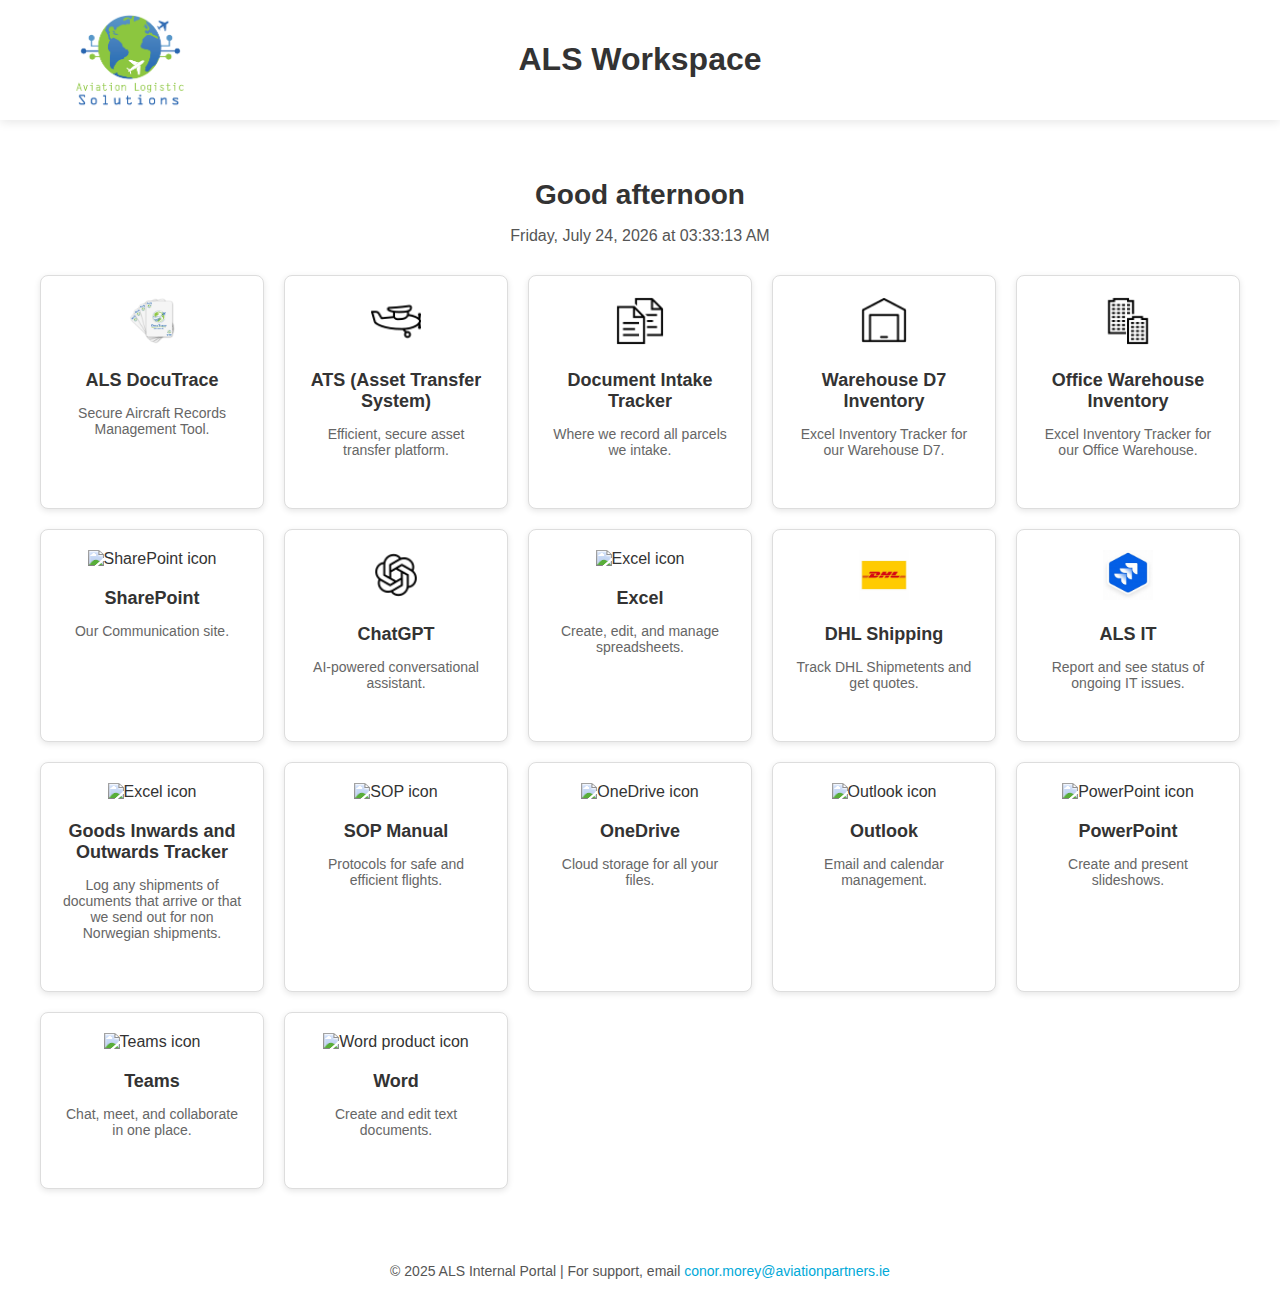
==== index.html @ 17dcae13 "Update index.html" ====
<!DOCTYPE html>
<html lang="en">
<head>
    <meta charset="UTF-8">
    <meta name="viewport" content="width=device-width, initial-scale=1.0">
    <link rel="icon" type="image/x-icon" href="favicon.ico">
    <link rel="stylesheet" href="styles.css">
    <title>ALS Workspace</title>
    <link rel="icon" type="image/x-icon" href="favicon.ico">
</head>
<body>

<header>
    <div class="logo-container">
        <img src="logo.png" alt="Company Logo">
    </div>
    <h1 class="header-title">ALS Workspace</h1>
</header>

<section class="dashboard">
    <h1>Good afternoon</h1>
    <p class="time" id="time"></p>
  
    <div class="app-grid">
      <!-- ALS DocuTrace -->
      <div class="app-card">
        <a href="https://docutrace.aviationpartners.ie/" target="_blank">
          <img src="docutrace-logo.png" alt="DocuTrace Icon" />
          <h3>ALS DocuTrace</h3>
          <p>Secure Aircraft Records Management Tool.</p>
        </a>
      </div>
  
      <!-- ATS -->
      <div class="app-card">
        <a href="https://ats.aviationdatainsights.com/login" target="_blank">
          <img src="ats.png" alt="ATS Icon" />
          <h3>ATS (Asset Transfer System)</h3>
          <p>Efficient, secure asset transfer platform.</p>
        </a>
      </div>
  
      <!-- Document Intake Tracker -->
      <div class="app-card">
        <a href="https://aviationlogisticsolutions-my.sharepoint.com/:x:/g/personal/neala_mccarthy_aviationpartners_ie/EfTbSPjtTt1JhOvUDkiCV94BsfOjkYiiDNWWunxklBJSZw?e=IhPFg5" target="_blank">
          <img src="intake.png" alt="Document Intake Tracker Icon" />
          <h3>Document Intake Tracker</h3>
          <p>Where we record all parcels we intake.</p>
        </a>
      </div>
  
      <!-- Warehouse D7 Inventory -->
      <div class="app-card">
        <a
          href="https://aviationlogisticsolutions.sharepoint.com/:x:/g/ETkU0-B3QUBEi0cLjNDC2F0BOCZASp_LmU_-BeC8utzMag?e=1Z7FUs&wdOrigin=TEAMS-MAGLEV.p2p_ns.rwc&wdExp=TEAMS-TREATMENT&wdhostclicktime=1737473351470&web=1&clickparams=eyJBcHBOYW1lIjoiVGVhbXMtRGVza3RvcCIsIkFwcFZlcnNpb24iOiI0OS8yNDEyMDEwMDIxNyIsIkhhc0ZlZGVyYXRlZFVzZXIiOmZhbHNlfQ%3D%3D"
          target="_blank"
        >
          <img src="d7.png" alt="D7 Icon" />
          <h3>Warehouse D7 Inventory</h3>
          <p>Excel Inventory Tracker for our Warehouse D7.</p>
        </a>
      </div>
  
      <!-- Office Warehouse Inventory -->
      <div class="app-card">
        <a
          href="https://aviationlogisticsolutions.sharepoint.com/:x:/g/ETbfGgnd7qBIo3o8H0XPOv4B9sdT10GMMLQmiHIqxA-_Bw?e=sQu7Qf"
          target="_blank"
        >
          <img src="office.png" alt="Office Document Tracker Icon" />
          <h3>Office Warehouse Inventory</h3>
          <p>Excel Inventory Tracker for our Office Warehouse.</p>
        </a>
      </div>
  
      <!-- SharePoint -->
      <div class="app-card">
        <a
          href="https://aviationlogisticsolutions.sharepoint.com/"
          target="_blank"
        >
          <img
            src="https://res-1.cdn.office.net/files/fabric-cdn-prod_20230815.002/assets/brand-icons/product/svg/sharepoint_48x1.svg"
            width="48"
            height="48"
            alt="SharePoint icon"
          />
          <h3>SharePoint</h3>
          <p>Our Communication site.</p>
        </a>
      </div>
  
      <!-- ChatGPT -->
      <div class="app-card">
        <a href="https://chat.openai.com/" target="_blank">
          <img src="chatgpt-icon.png" alt="ChatGPT Icon" />
          <h3>ChatGPT</h3>
          <p>AI-powered conversational assistant.</p>
        </a>
      </div>
  
      <!-- Excel -->
      <div class="app-card">
        <a
          href="https://www.microsoft.com/en-us/microsoft-365/excel"
          target="_blank"
        >
          <img
            src="https://res-1.cdn.office.net/files/fabric-cdn-prod_20230815.002/assets/brand-icons/product/svg/excel_48x1.svg"
            width="48"
            height="48"
            alt="Excel icon"
          />
          <h3>Excel</h3>
          <p>Create, edit, and manage spreadsheets.</p>
        </a>
      </div>

      <!-- DHL -->
      <div class="app-card">
        <a
          href="https://mydhl.express.dhl/ie/en/home.html?login=successful#/getQuoteTab"
          target="_blank"
        >
        <img src="dhl.jpg" alt="DHL Icon" />
          <h3>DHL Shipping</h3>
          <p>Track DHL Shipmetents and get quotes.</p>
        </a>
      </div>

      <!-- IT Issues -->
      <div class="app-card">
        <a
          href="https://aviationpartners.atlassian.net/jira/software/projects/AI/boards/5"
          target="_blank"
        >
        <img src="jira.jpg" alt="Jira Icon" />
          <h3>ALS IT</h3>
          <p>Report and see status of ongoing IT issues.</p>
        </a>
      </div>

      <!-- Goods Inwards and Outwards Tracker -->
      <div class="app-card">
        <a
          href="https://aviationlogisticsolutions.sharepoint.com/:x:/g/Ea5E0idXxjJKnZCHqPvg0yEBpE7W0v1p2ZskX4-EynvkGQ?rtime=44yocD9M3Ug"
          target="_blank"
        >
          <img
            src="https://res-1.cdn.office.net/files/fabric-cdn-prod_20230815.002/assets/brand-icons/product/svg/excel_48x1.svg"
            width="48"
            height="48"
            alt="Excel icon"
          />
          <h3>Goods Inwards and Outwards Tracker</h3>
          <p>Log any shipments of documents that arrive or that we send out for non Norwegian shipments.</p>
        </a>
      </div>

      <!-- SOP Manual -->
      <div class="app-card">
        <a
          href="https://aviationlogisticsolutions.sharepoint.com/Shared%20Documents/Forms/AllItems.aspx?id=%2FShared%20Documents%2FLibrary%2FQuality%20Assurance%2FStandard%20Operating%20Procedures%20%28SOP%29%2FALS%20SOP%20Manual%20Rev%2E8%2Epdf&parent=%2FShared%20Documents%2FLibrary%2FQuality%20Assurance%2FStandard%20Operating%20Procedures%20%28SOP%29"
          target="_blank"
        >
          <img
            src="pdf.jpg"
            width="48"
            height="48"
            alt="SOP icon"
          />
          <h3>SOP Manual</h3>
          <p>Protocols for safe and efficient flights.</p>
        </a>
      </div>
        
      <!-- OneDrive -->
      <div class="app-card">
        <a
          href="https://www.microsoft.com/en-us/microsoft-365/onedrive"
          target="_blank"
        >
          <img
            src="https://res-1.cdn.office.net/files/fabric-cdn-prod_20230815.002/assets/brand-icons/product/svg/onedrive_48x1.svg"
            width="48"
            height="48"
            alt="OneDrive icon"
          />
          <h3>OneDrive</h3>
          <p>Cloud storage for all your files.</p>
        </a>
      </div>
  
      <!-- Outlook -->
      <div class="app-card">
        <a
          href="https://outlook.office.com"
          target="_blank"
        >
          <img
            src="https://res-1.cdn.office.net/files/fabric-cdn-prod_20230815.002/assets/brand-icons/product/svg/outlook_48x1.svg"
            width="48"
            height="48"
            alt="Outlook icon"
          />
          <h3>Outlook</h3>
          <p>Email and calendar management.</p>
        </a>
      </div>
  
      <!-- PowerPoint -->
      <div class="app-card">
        <a
          href="https://www.microsoft.com/en-us/microsoft-365/powerpoint"
          target="_blank"
        >
          <img
            src="https://res-1.cdn.office.net/files/fabric-cdn-prod_20230815.002/assets/brand-icons/product/svg/powerpoint_48x1.svg"
            width="48"
            height="48"
            alt="PowerPoint icon"
          />
          <h3>PowerPoint</h3>
          <p>Create and present slideshows.</p>
        </a>
      </div>
  
      <!-- Teams -->
      <div class="app-card">
        <a
          href="https://teams.microsoft.com/"
          target="_blank"
        >
          <img
            src="https://res-1.cdn.office.net/files/fabric-cdn-prod_20230815.002/assets/brand-icons/product/svg/teams_48x1.svg"
            width="48"
            height="48"
            alt="Teams icon"
          />
          <h3>Teams</h3>
          <p>Chat, meet, and collaborate in one place.</p>
        </a>
      </div>
  
      <!-- Word -->
      <div class="app-card">
        <a
          href="https://www.microsoft.com/en-us/microsoft-365/word"
          target="_blank"
        >
          <img
            src="https://res-1.cdn.office.net/files/fabric-cdn-prod_20230815.002/assets/brand-icons/product/svg/word_48x1.svg"
            width="48"
            height="48"
            alt="Word product icon"
          />
          <h3>Word</h3>
          <p>Create and edit text documents.</p>
        </a>
      </div>
    </div>
  </section>
  

<footer class="footer">
    <p>© 2025 ALS Internal Portal | For support, email <a href="mailto:conor.morey@aviationpartners.ie">conor.morey@aviationpartners.ie</a></p>
</footer>

<script src="scripts.js"></script>

</body>
</html>
---- styles.css ----
html {
    scroll-behavior: smooth;
}

body {
    margin: 0;
    font-family: 'Roboto', sans-serif;
    background-color: #f9f9f9;
    color: #333333;
}

header {
    background-color: #ffffff;
    padding: 20px;
    display: flex;
    justify-content: center;
    align-items: center;
    box-shadow: 0 2px 10px rgba(0, 0, 0, 0.1);
    position: relative;
}

.logo-container {
    position: absolute; /* Allow logo placement without affecting title centering */
    left: 20px; /* Align the logo to the left */
    display: flex;
    align-items: center;
    justify-content: center;
    height: 60px;
    max-width: 180px;
    margin-left: 20px;
    transition: transform 0.5s ease;
}

.logo-container img {
    max-width: 100%;
    height: auto;
    object-fit: contain;
}

.logo-container:hover {
    transform: scale(1.05);
}

.nav-links {
    display: flex;
    justify-content: center;
    gap: 20px;
}

.nav-links a {
    color: #333;
    text-decoration: none;
    font-size: 16px;
    font-weight: 500;
}

.nav-links a:hover {
    color: #00a9d8;
}

.nav-links a:hover,
.nav-links-mobile a:hover {
    color: #00a9d8;
    text-shadow: 0 0 5px rgba(0, 169, 216, 0.5);
}

.app-card:hover {
    transform: translateY(-10px) scale(1.03);
    box-shadow: 0 6px 15px rgba(0, 0, 0, 0.2);
}


.menu-icon {
    display: none;
    flex-direction: column;
    justify-content: space-between;
    width: 30px;
    height: 21px;
    cursor: pointer;
}

.menu-icon div {
    width: 100%;
    height: 3px;
    background-color: #333;
    border-radius: 2px;
}

.nav-links-mobile {
    display: none;
    flex-direction: column;
    position: absolute;
    top: 100%;
    left: 0;
    right: 0;
    width: 100%;
    background-color: #ffffff;
    text-align: center;
    overflow: hidden;
    transition: max-height 0.4s ease-in-out;
    max-height: 0;
}

.nav-links-mobile a {
    padding: 15px 0;
    color: #333;
    font-size: 18px;
    text-decoration: none;
}

.nav-links-mobile a:hover {
    color: #00a9d8;
}

.nav-links-mobile.open {
    display: flex;
    max-height: 500px;
}

.dashboard {
    padding: 40px 20px;
    text-align: center;
    background-color: #ffffff;
    box-shadow: 0px 4px 6px rgba(0, 0, 0, 0.1);
}

.dashboard h1 {
    font-size: 28px;
    margin-bottom: 10px;
    color: #333;
}

.dashboard p {
    font-size: 16px;
    color: #555;
    margin-bottom: 30px;
}

.app-grid {
    display: grid;
    grid-template-columns: repeat(auto-fit, minmax(200px, 1fr));
    gap: 20px;
    margin-top: 20px;
    padding: 0 20px;
}

.app-card {
    background: #ffffff;
    border: 1px solid #ddd;
    border-radius: 8px;
    padding: 20px;
    box-shadow: 0 2px 6px rgba(0, 0, 0, 0.1);
    text-align: center;
    transition: transform 0.3s, box-shadow 0.3s;
}

.app-card img {
    width: 50px;
    height: 50px;
    margin-bottom: 10px;
}

.app-card h3 {
    font-size: 18px;
    color: #333;
    margin: 10px 0;
}

.app-card p {
    font-size: 14px;
    color: #666;
}

.app-card:hover {
    transform: translateY(-5px);
    box-shadow: 0 4px 12px rgba(0, 0, 0, 0.15);
}

.footer {
    background-color: #ffffff;
    padding: 20px;
    text-align: center;
    color: #555;
    font-size: 14px;
}

.footer a {
    color: #00a9d8;
    text-decoration: none;
}

.footer a:hover {
    text-decoration: underline;
}

.app-card a {
    text-decoration: none;
    color: inherit;
    display: block;
}
.app-card a:hover {
    transform: scale(1.05);
    transition: 0.2s ease-in-out;
}

@media (max-width: 768px) {
    .nav-links {
        display: none;
    }

    .menu-icon {
        display: flex;
    }

    .logo-container {
        max-width: 150px;
        height: 50px;
    }

    .dashboard h1 {
        font-size: 24px;
    }

    .app-card h3 {
        font-size: 16px;
    }

    .app-card p {
        font-size: 13px;
    }
}

@media (max-width: 480px) {
    .dashboard h1 {
        font-size: 20px;
    }

    .app-card h3 {
        font-size: 14px;
    }

    .app-card p {
        font-size: 12px;
    }

    .logo-container {
        max-width: 120px;
        height: 40px;
    }

    .footer {
        padding: 15px;
    }
}
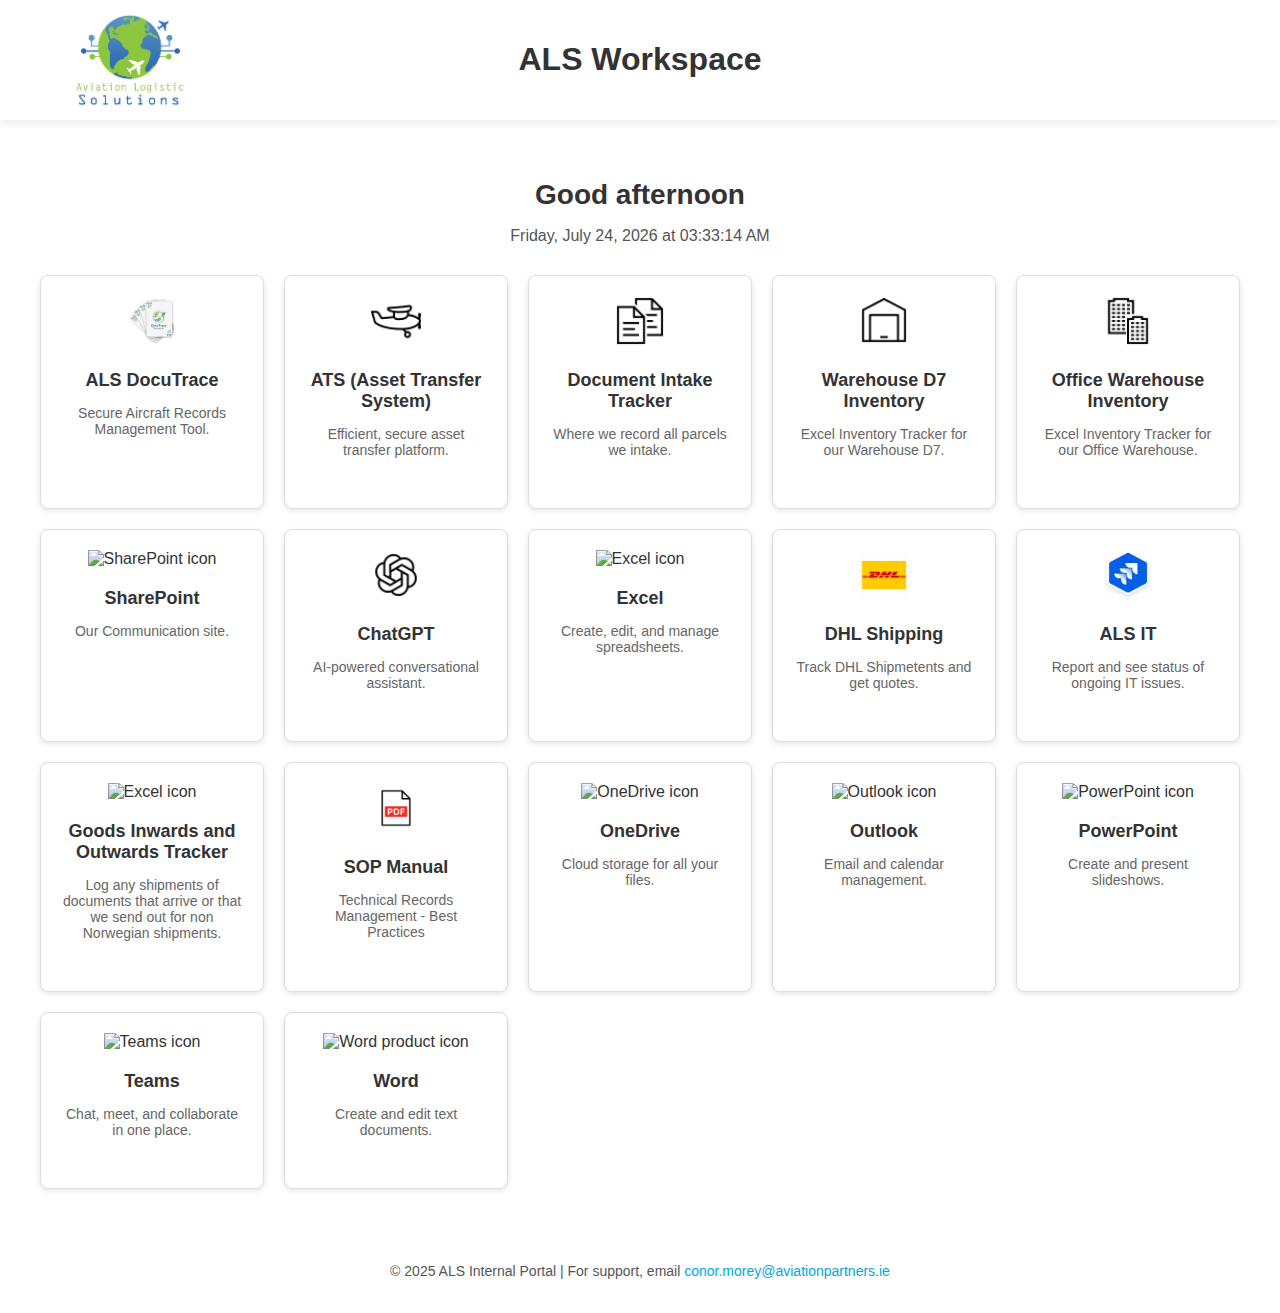
==== commit 81ba28d3: "Update index.html" ====
--- a/index.html
+++ b/index.html
@@ -170,7 +170,7 @@
             alt="SOP icon"
           />
           <h3>SOP Manual</h3>
-          <p>Protocols for safe and efficient flights.</p>
+          <p>Technical Records Management - Best Practices</p>
         </a>
       </div>
         
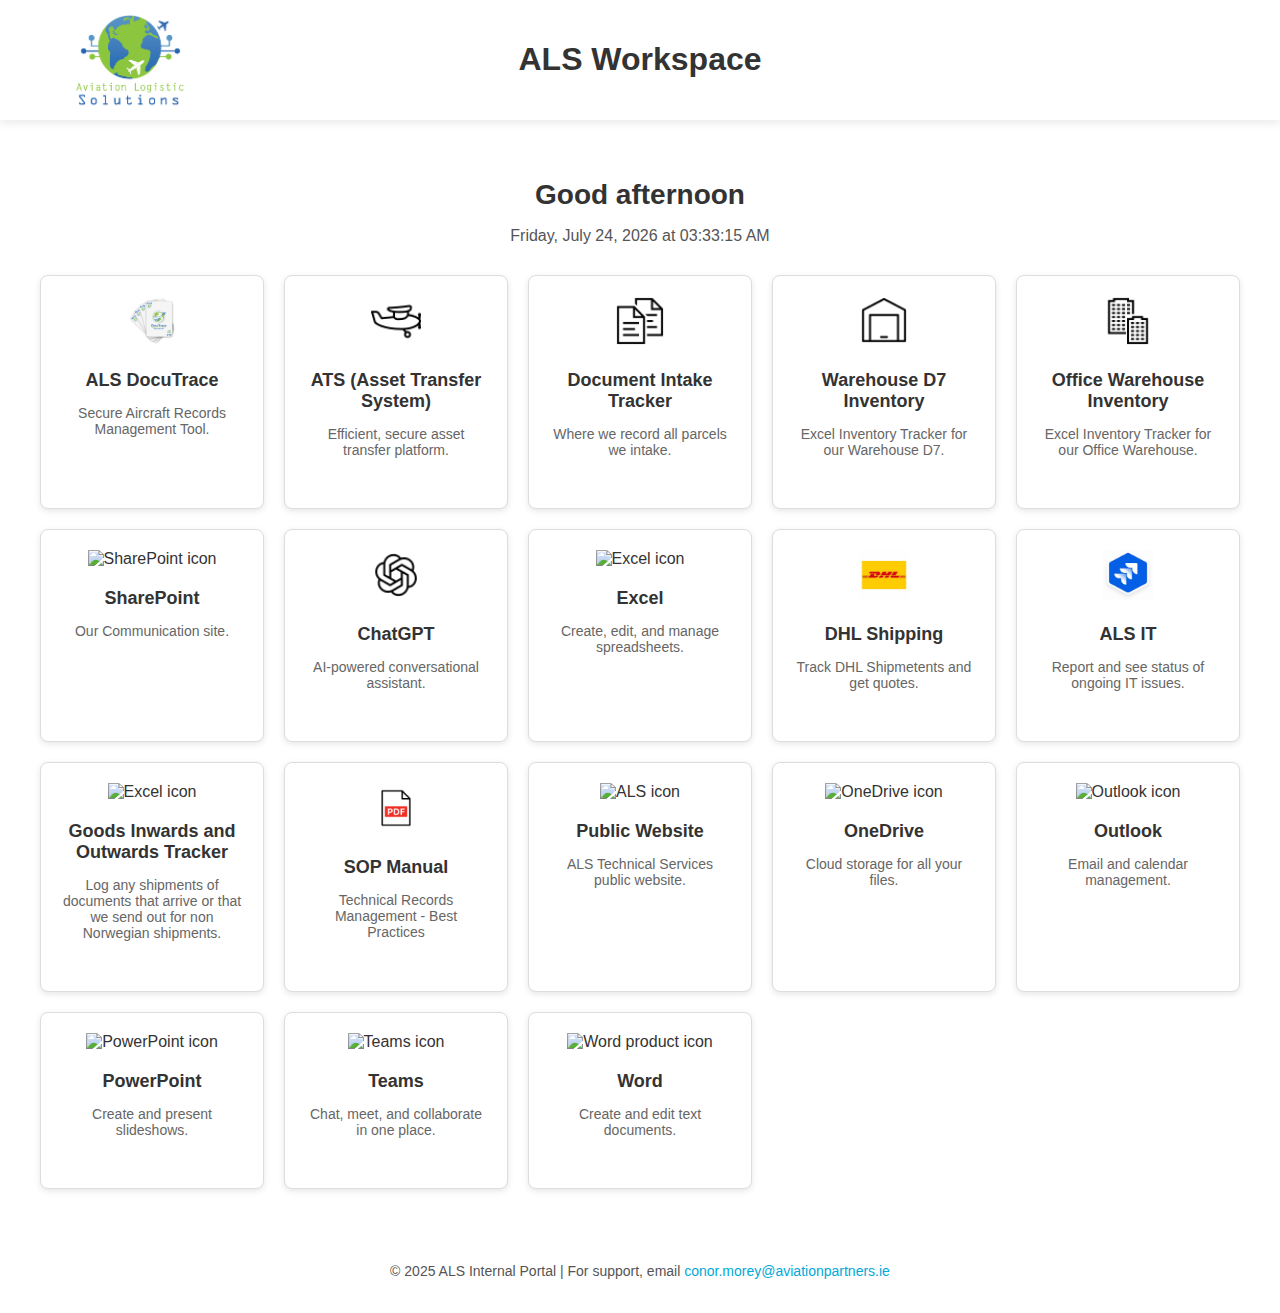
==== commit 22085a57: "Update index.html" ====
--- a/index.html
+++ b/index.html
@@ -173,6 +173,23 @@
           <p>Technical Records Management - Best Practices</p>
         </a>
       </div>
+
+      <!-- Public Website -->
+      <div class="app-card">
+        <a
+          href="https://aviationlogisticsolutions.ie/"
+          target="_blank"
+        >
+          <img
+            src="als-logo-simple.svg"
+            width="48"
+            height="48"
+            alt="ALS icon"
+          />
+          <h3>Public Website</h3>
+          <p>ALS Technical Services public website.</p>
+        </a>
+      </div>
         
       <!-- OneDrive -->
       <div class="app-card">
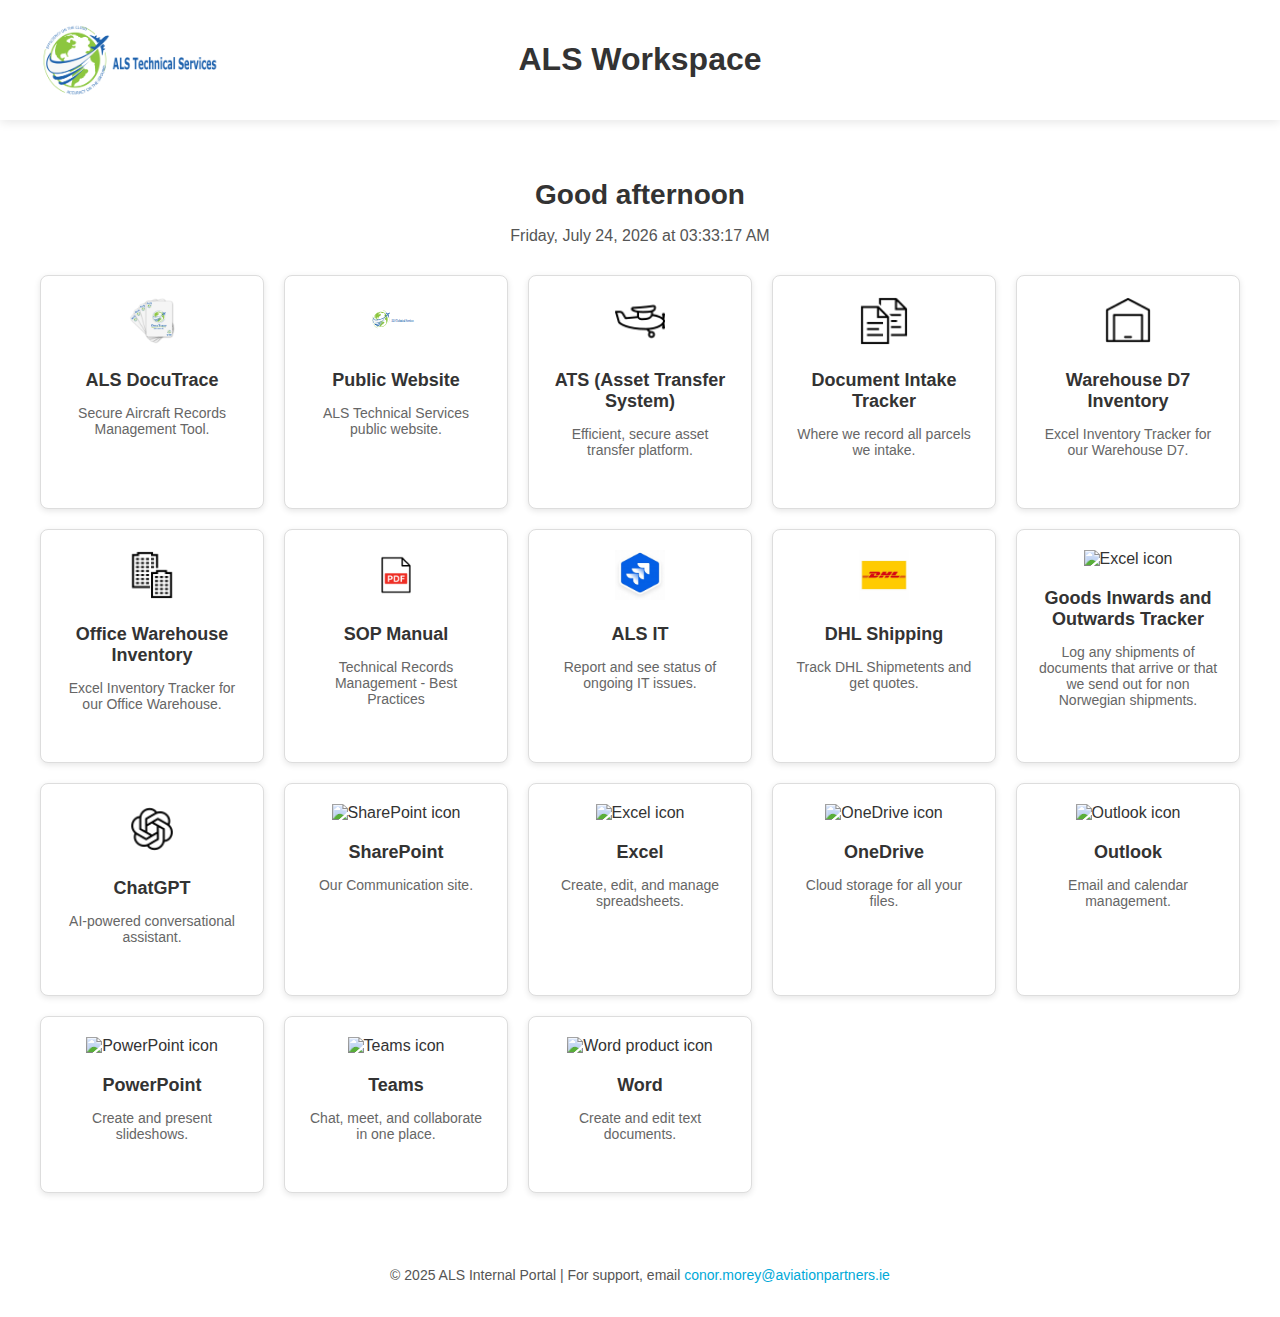
==== commit 53b1b9d1: "Add files via upload" ====
--- a/index.html
+++ b/index.html
@@ -31,6 +31,23 @@
         </a>
       </div>
   
+      <!-- Public Website -->
+      <div class="app-card">
+        <a
+          href="https://aviationlogisticsolutions.ie/"
+          target="_blank"
+        >
+          <img
+            src="als-logo-simple.svg"
+            width="48"
+            height="48"
+            alt="ALS icon"
+          />
+          <h3>Public Website</h3>
+          <p>ALS Technical Services public website.</p>
+        </a>
+      </div>
+
       <!-- ATS -->
       <div class="app-card">
         <a href="https://ats.aviationdatainsights.com/login" target="_blank">
@@ -73,23 +90,64 @@
         </a>
       </div>
   
-      <!-- SharePoint -->
-      <div class="app-card">
-        <a
-          href="https://aviationlogisticsolutions.sharepoint.com/"
-          target="_blank"
-        >
-          <img
-            src="https://res-1.cdn.office.net/files/fabric-cdn-prod_20230815.002/assets/brand-icons/product/svg/sharepoint_48x1.svg"
-            width="48"
-            height="48"
-            alt="SharePoint icon"
-          />
-          <h3>SharePoint</h3>
-          <p>Our Communication site.</p>
-        </a>
-      </div>
-  
+      <!-- SOP Manual -->
+      <div class="app-card">
+        <a
+          href="https://aviationlogisticsolutions.sharepoint.com/Shared%20Documents/Forms/AllItems.aspx?id=%2FShared%20Documents%2FLibrary%2FQuality%20Assurance%2FStandard%20Operating%20Procedures%20%28SOP%29%2FALS%20SOP%20Manual%20Rev%2E8%2Epdf&parent=%2FShared%20Documents%2FLibrary%2FQuality%20Assurance%2FStandard%20Operating%20Procedures%20%28SOP%29"
+          target="_blank"
+        >
+          <img
+            src="pdf.jpg"
+            width="48"
+            height="48"
+            alt="SOP icon"
+          />
+          <h3>SOP Manual</h3>
+          <p>Technical Records Management - Best Practices</p>
+        </a>
+      </div>
+
+      <!-- IT Issues -->
+      <div class="app-card">
+        <a
+          href="https://aviationpartners.atlassian.net/jira/software/projects/AI/boards/5"
+          target="_blank"
+        >
+        <img src="jira.jpg" alt="Jira Icon" />
+          <h3>ALS IT</h3>
+          <p>Report and see status of ongoing IT issues.</p>
+        </a>
+      </div>
+
+      <!-- DHL -->
+      <div class="app-card">
+        <a
+          href="https://mydhl.express.dhl/ie/en/home.html?login=successful#/getQuoteTab"
+          target="_blank"
+        >
+        <img src="dhl.jpg" alt="DHL Icon" />
+          <h3>DHL Shipping</h3>
+          <p>Track DHL Shipmetents and get quotes.</p>
+        </a>
+      </div>
+
+      <!-- Goods Inwards and Outwards Tracker -->
+      <div class="app-card">
+        <a
+          href="https://aviationlogisticsolutions.sharepoint.com/:x:/g/Ea5E0idXxjJKnZCHqPvg0yEBpE7W0v1p2ZskX4-EynvkGQ?rtime=44yocD9M3Ug"
+          target="_blank"
+        >
+          <img
+            src="https://res-1.cdn.office.net/files/fabric-cdn-prod_20230815.002/assets/brand-icons/product/svg/excel_48x1.svg"
+            width="48"
+            height="48"
+            alt="Excel icon"
+          />
+          <h3>Goods Inwards and Outwards Tracker</h3>
+          <p>Log any shipments of documents that arrive or that we send out for non Norwegian shipments.</p>
+        </a>
+      </div>
+
       <!-- ChatGPT -->
       <div class="app-card">
         <a href="https://chat.openai.com/" target="_blank">
@@ -98,7 +156,24 @@
           <p>AI-powered conversational assistant.</p>
         </a>
       </div>
-  
+
+        <!-- SharePoint -->
+        <div class="app-card">
+          <a
+            href="https://aviationlogisticsolutions.sharepoint.com/"
+            target="_blank"
+          >
+            <img
+              src="https://res-1.cdn.office.net/files/fabric-cdn-prod_20230815.002/assets/brand-icons/product/svg/sharepoint_48x1.svg"
+              width="48"
+              height="48"
+              alt="SharePoint icon"
+            />
+            <h3>SharePoint</h3>
+            <p>Our Communication site.</p>
+          </a>
+        </div>
+
       <!-- Excel -->
       <div class="app-card">
         <a
@@ -116,81 +191,6 @@
         </a>
       </div>
 
-      <!-- DHL -->
-      <div class="app-card">
-        <a
-          href="https://mydhl.express.dhl/ie/en/home.html?login=successful#/getQuoteTab"
-          target="_blank"
-        >
-        <img src="dhl.jpg" alt="DHL Icon" />
-          <h3>DHL Shipping</h3>
-          <p>Track DHL Shipmetents and get quotes.</p>
-        </a>
-      </div>
-
-      <!-- IT Issues -->
-      <div class="app-card">
-        <a
-          href="https://aviationpartners.atlassian.net/jira/software/projects/AI/boards/5"
-          target="_blank"
-        >
-        <img src="jira.jpg" alt="Jira Icon" />
-          <h3>ALS IT</h3>
-          <p>Report and see status of ongoing IT issues.</p>
-        </a>
-      </div>
-
-      <!-- Goods Inwards and Outwards Tracker -->
-      <div class="app-card">
-        <a
-          href="https://aviationlogisticsolutions.sharepoint.com/:x:/g/Ea5E0idXxjJKnZCHqPvg0yEBpE7W0v1p2ZskX4-EynvkGQ?rtime=44yocD9M3Ug"
-          target="_blank"
-        >
-          <img
-            src="https://res-1.cdn.office.net/files/fabric-cdn-prod_20230815.002/assets/brand-icons/product/svg/excel_48x1.svg"
-            width="48"
-            height="48"
-            alt="Excel icon"
-          />
-          <h3>Goods Inwards and Outwards Tracker</h3>
-          <p>Log any shipments of documents that arrive or that we send out for non Norwegian shipments.</p>
-        </a>
-      </div>
-
-      <!-- SOP Manual -->
-      <div class="app-card">
-        <a
-          href="https://aviationlogisticsolutions.sharepoint.com/Shared%20Documents/Forms/AllItems.aspx?id=%2FShared%20Documents%2FLibrary%2FQuality%20Assurance%2FStandard%20Operating%20Procedures%20%28SOP%29%2FALS%20SOP%20Manual%20Rev%2E8%2Epdf&parent=%2FShared%20Documents%2FLibrary%2FQuality%20Assurance%2FStandard%20Operating%20Procedures%20%28SOP%29"
-          target="_blank"
-        >
-          <img
-            src="pdf.jpg"
-            width="48"
-            height="48"
-            alt="SOP icon"
-          />
-          <h3>SOP Manual</h3>
-          <p>Technical Records Management - Best Practices</p>
-        </a>
-      </div>
-
-      <!-- Public Website -->
-      <div class="app-card">
-        <a
-          href="https://aviationlogisticsolutions.ie/"
-          target="_blank"
-        >
-          <img
-            src="als-logo-simple.svg"
-            width="48"
-            height="48"
-            alt="ALS icon"
-          />
-          <h3>Public Website</h3>
-          <p>ALS Technical Services public website.</p>
-        </a>
-      </div>
-        
       <!-- OneDrive -->
       <div class="app-card">
         <a
@@ -276,8 +276,7 @@
         </a>
       </div>
     </div>
-  </section>
-  
+  </section> 
 
 <footer class="footer">
     <p>© 2025 ALS Internal Portal | For support, email <a href="mailto:conor.morey@aviationpartners.ie">conor.morey@aviationpartners.ie</a></p>
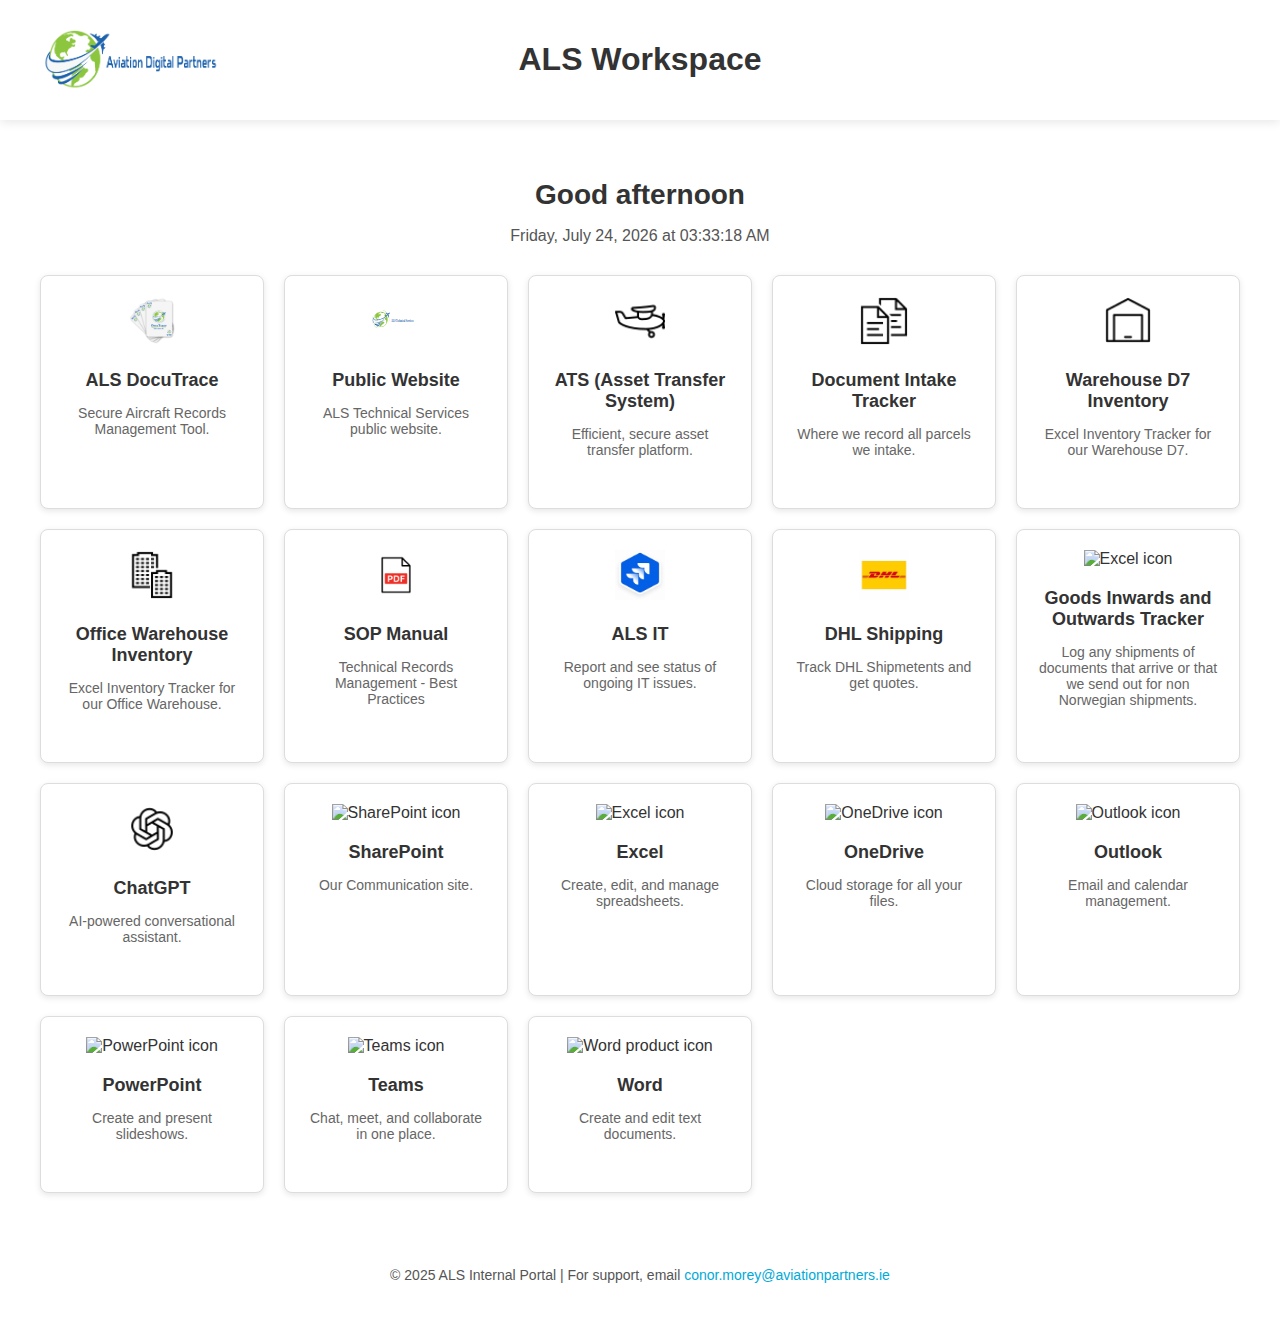
==== commit 3776548a: "Add files via upload" ====
--- a/index.html
+++ b/index.html
@@ -12,7 +12,7 @@
 
 <header>
     <div class="logo-container">
-        <img src="logo.png" alt="Company Logo">
+        <img src="als-logo-horizontal.png" alt="Company Logo">
     </div>
     <h1 class="header-title">ALS Workspace</h1>
 </header>
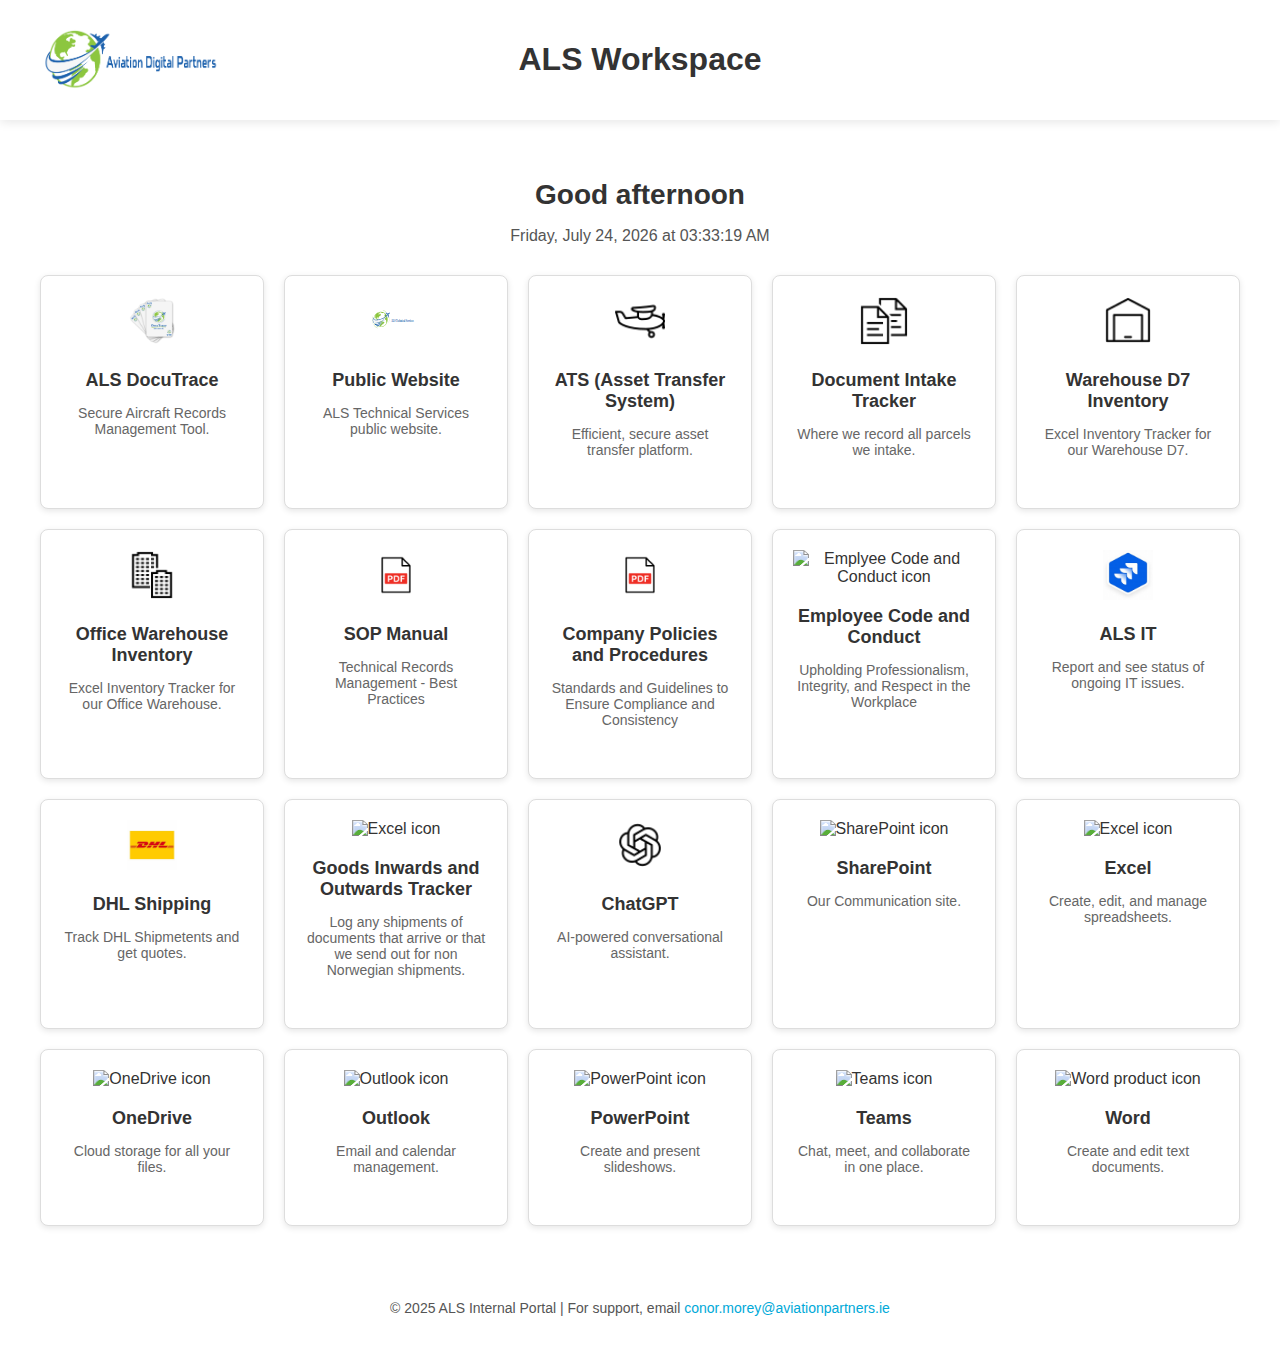
==== commit f344d062: "Add files via upload" ====
--- a/index.html
+++ b/index.html
@@ -104,6 +104,40 @@
           />
           <h3>SOP Manual</h3>
           <p>Technical Records Management - Best Practices</p>
+        </a>
+      </div>
+
+            <!-- Company Policies and Procedures -->
+            <div class="app-card">
+              <a
+                href="https://aviationlogisticsolutions-my.sharepoint.com/:b:/g/personal/keith_barry_aviationpartners_ie/EX8mFI4bCHJAkkp99ctZDwsB9lT-PMOAgBFwwox1_EwUzg?e=dO34fm"
+                target="_blank"
+              >
+                <img
+                  src="pdf.jpg"
+                  width="48"
+                  height="48"
+                  alt="P+P icon"
+                />
+                <h3>Company Policies and Procedures</h3>
+                <p>Standards and Guidelines to Ensure Compliance and Consistency</p>
+              </a>
+            </div>
+
+                  <!-- Employee Code and Conduct -->
+      <div class="app-card">
+        <a
+          href="https://aviationlogisticsolutions-my.sharepoint.com/:w:/g/personal/neala_mccarthy_aviationpartners_ie/EebFp319qGNPqivC3rjRk2wBO_nzuih0A3EvVfRspCBQog?e=Ie5hX9"
+          target="_blank"
+        >
+          <img
+            src="https://res-1.cdn.office.net/files/fabric-cdn-prod_20230815.002/assets/brand-icons/product/svg/word_48x1.svg""
+            width="48"
+            height="48"
+            alt="Emplyee Code and Conduct icon"
+          />
+          <h3>Employee Code and Conduct</h3>
+          <p>Upholding Professionalism, Integrity, and Respect in the Workplace</p>
         </a>
       </div>
 
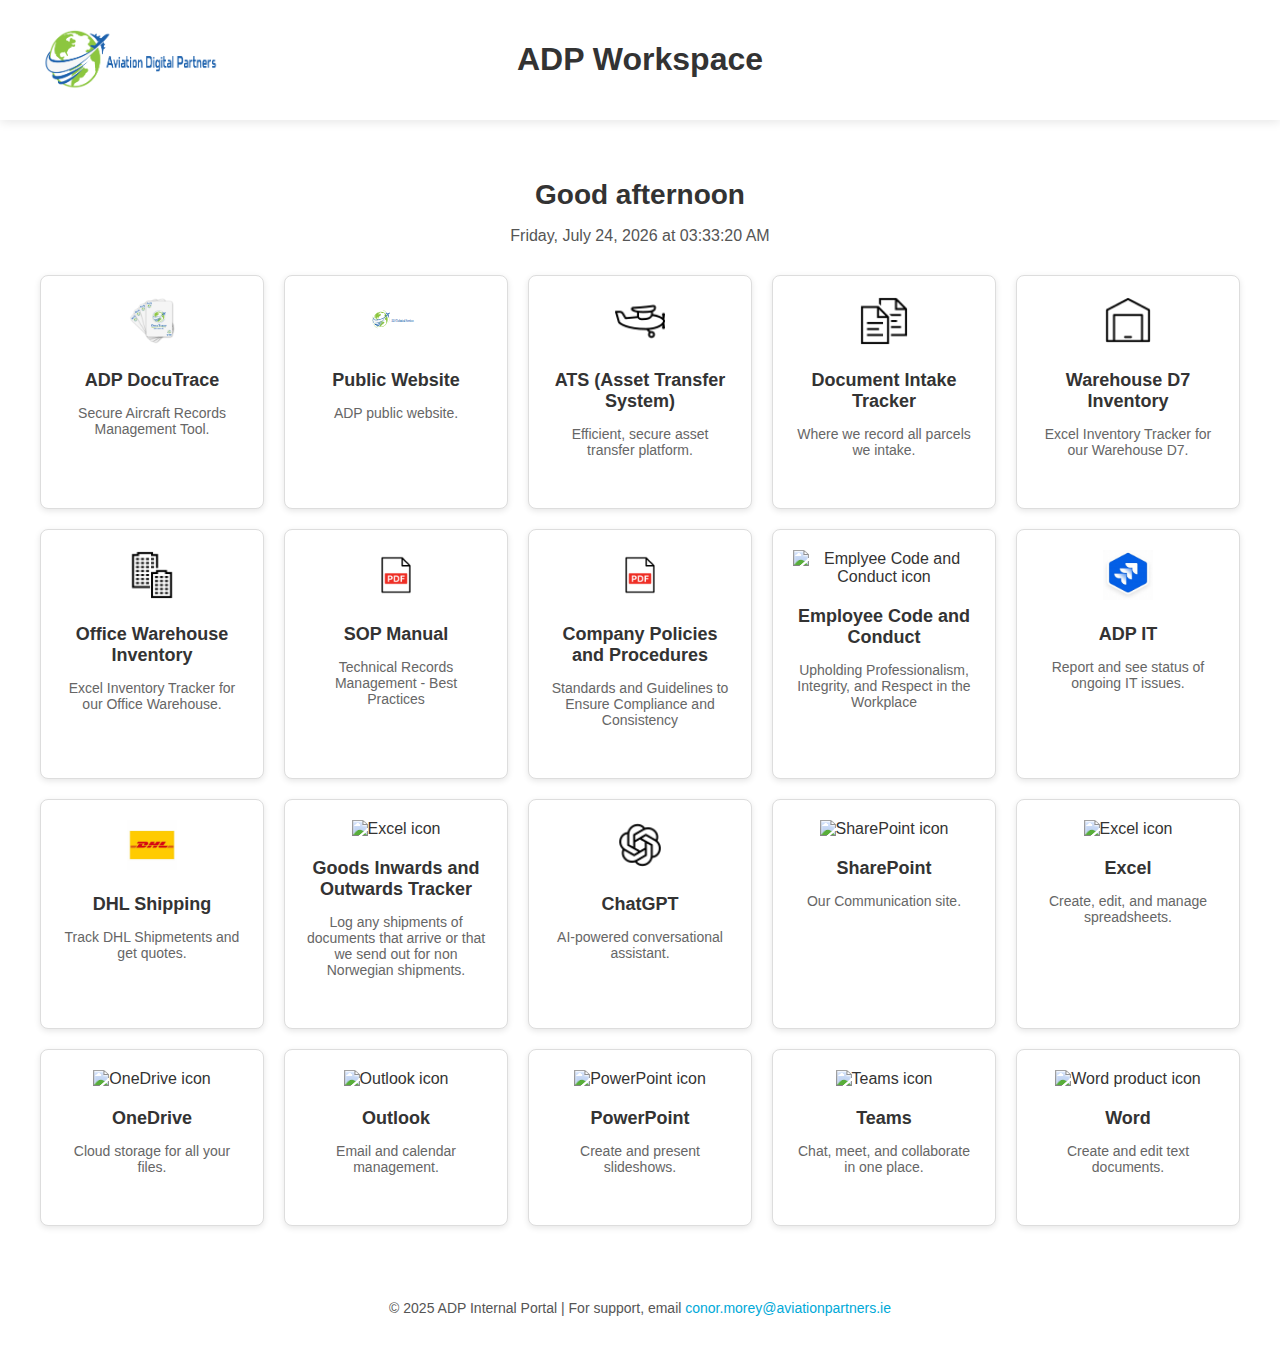
==== commit d3327a1b: "Add files via upload" ====
--- a/index.html
+++ b/index.html
@@ -5,7 +5,7 @@
     <meta name="viewport" content="width=device-width, initial-scale=1.0">
     <link rel="icon" type="image/x-icon" href="favicon.ico">
     <link rel="stylesheet" href="styles.css">
-    <title>ALS Workspace</title>
+    <title>ADP Workspace</title>
     <link rel="icon" type="image/x-icon" href="favicon.ico">
 </head>
 <body>
@@ -14,7 +14,7 @@
     <div class="logo-container">
         <img src="als-logo-horizontal.png" alt="Company Logo">
     </div>
-    <h1 class="header-title">ALS Workspace</h1>
+    <h1 class="header-title">ADP Workspace</h1>
 </header>
 
 <section class="dashboard">
@@ -26,7 +26,7 @@
       <div class="app-card">
         <a href="https://docutrace.aviationpartners.ie/" target="_blank">
           <img src="docutrace-logo.png" alt="DocuTrace Icon" />
-          <h3>ALS DocuTrace</h3>
+          <h3>ADP DocuTrace</h3>
           <p>Secure Aircraft Records Management Tool.</p>
         </a>
       </div>
@@ -44,7 +44,7 @@
             alt="ALS icon"
           />
           <h3>Public Website</h3>
-          <p>ALS Technical Services public website.</p>
+          <p>ADP public website.</p>
         </a>
       </div>
 
@@ -144,11 +144,11 @@
       <!-- IT Issues -->
       <div class="app-card">
         <a
-          href="https://aviationpartners.atlassian.net/jira/software/projects/AI/boards/5"
+          href="https://teams.microsoft.com/l/entity/com.microsoft.teamspace.tab.planner/mytasks?tenantId=7aa6111d-0b19-4020-8df8-498f8e230965&webUrl=https%3A%2F%2Ftasks.teams.microsoft.com%2Fteamsui%2FpersonalApp%2Falltasklists&context=%7B%22subEntityId%22%3A%22%2Fv1%2Fplan%2FYllkMiwYaEaz8D_qb1RWNJgAF-B6%22%7D"
           target="_blank"
         >
         <img src="jira.jpg" alt="Jira Icon" />
-          <h3>ALS IT</h3>
+          <h3>ADP IT</h3>
           <p>Report and see status of ongoing IT issues.</p>
         </a>
       </div>
@@ -313,7 +313,7 @@
   </section> 
 
 <footer class="footer">
-    <p>© 2025 ALS Internal Portal | For support, email <a href="mailto:conor.morey@aviationpartners.ie">conor.morey@aviationpartners.ie</a></p>
+    <p>© 2025 ADP Internal Portal | For support, email <a href="mailto:conor.morey@aviationpartners.ie">conor.morey@aviationpartners.ie</a></p>
 </footer>
 
 <script src="scripts.js"></script>
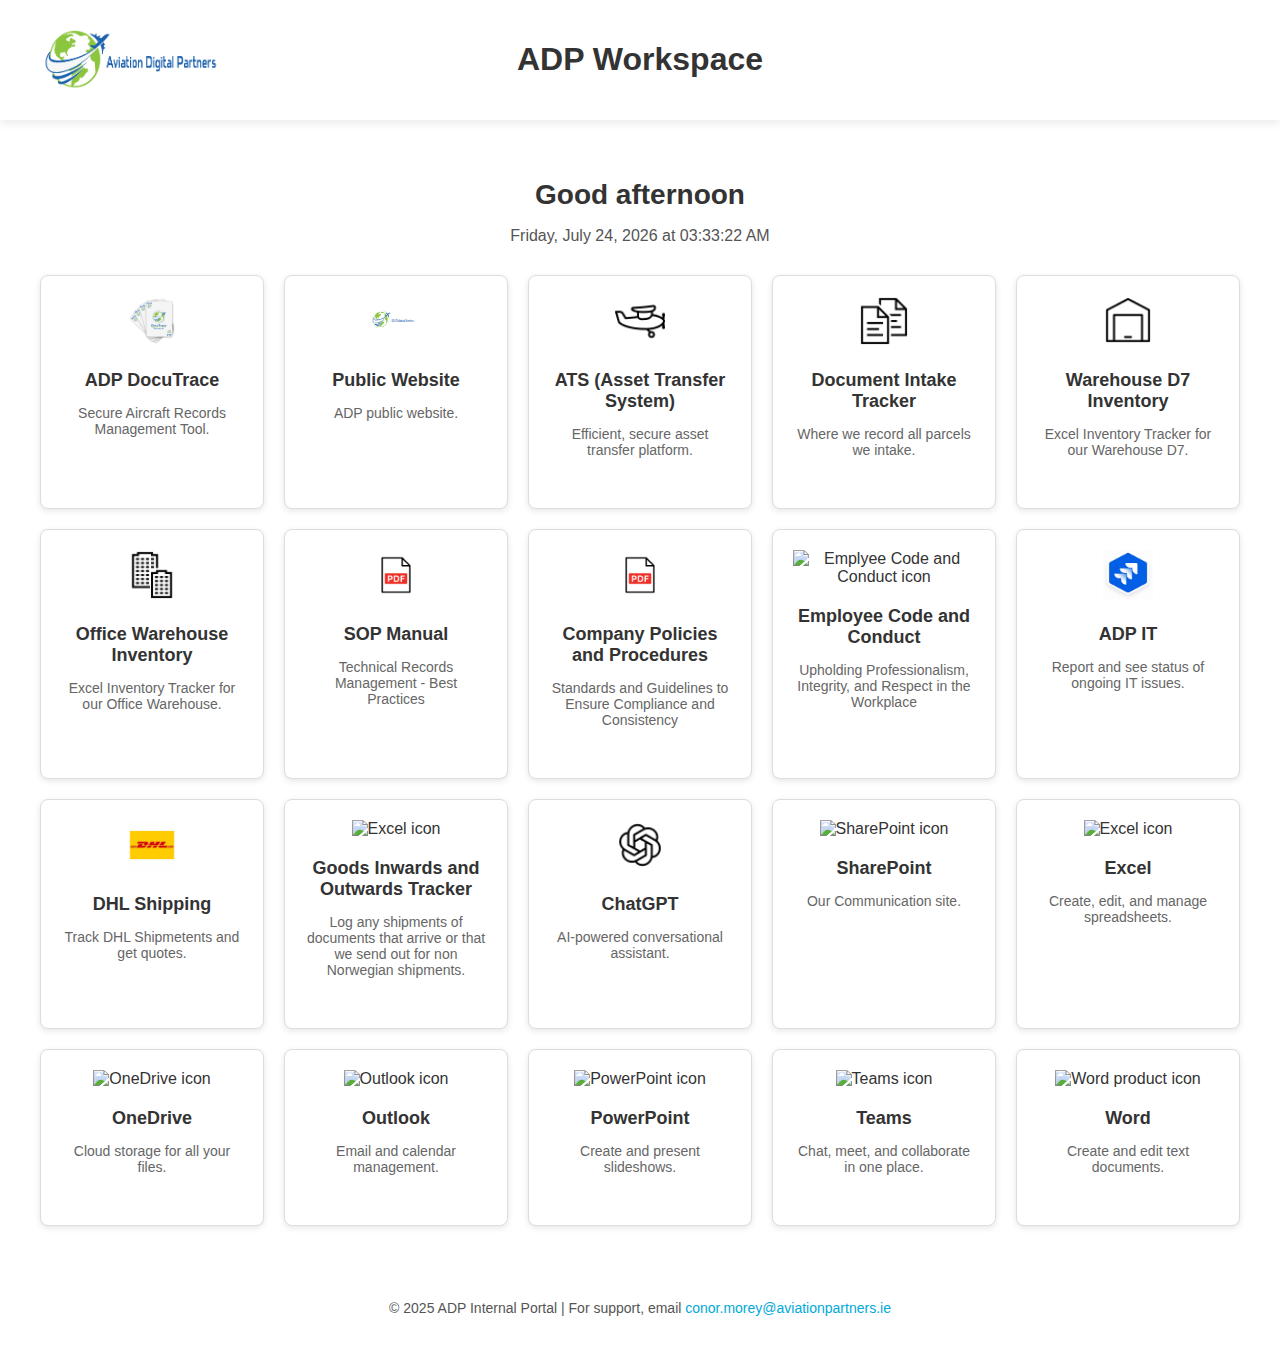
==== commit 4a5afa9f: "Update index.html" ====
--- a/index.html
+++ b/index.html
@@ -34,7 +34,7 @@
       <!-- Public Website -->
       <div class="app-card">
         <a
-          href="https://aviationlogisticsolutions.ie/"
+          href="https://aviationpartners.ie/"
           target="_blank"
         >
           <img
